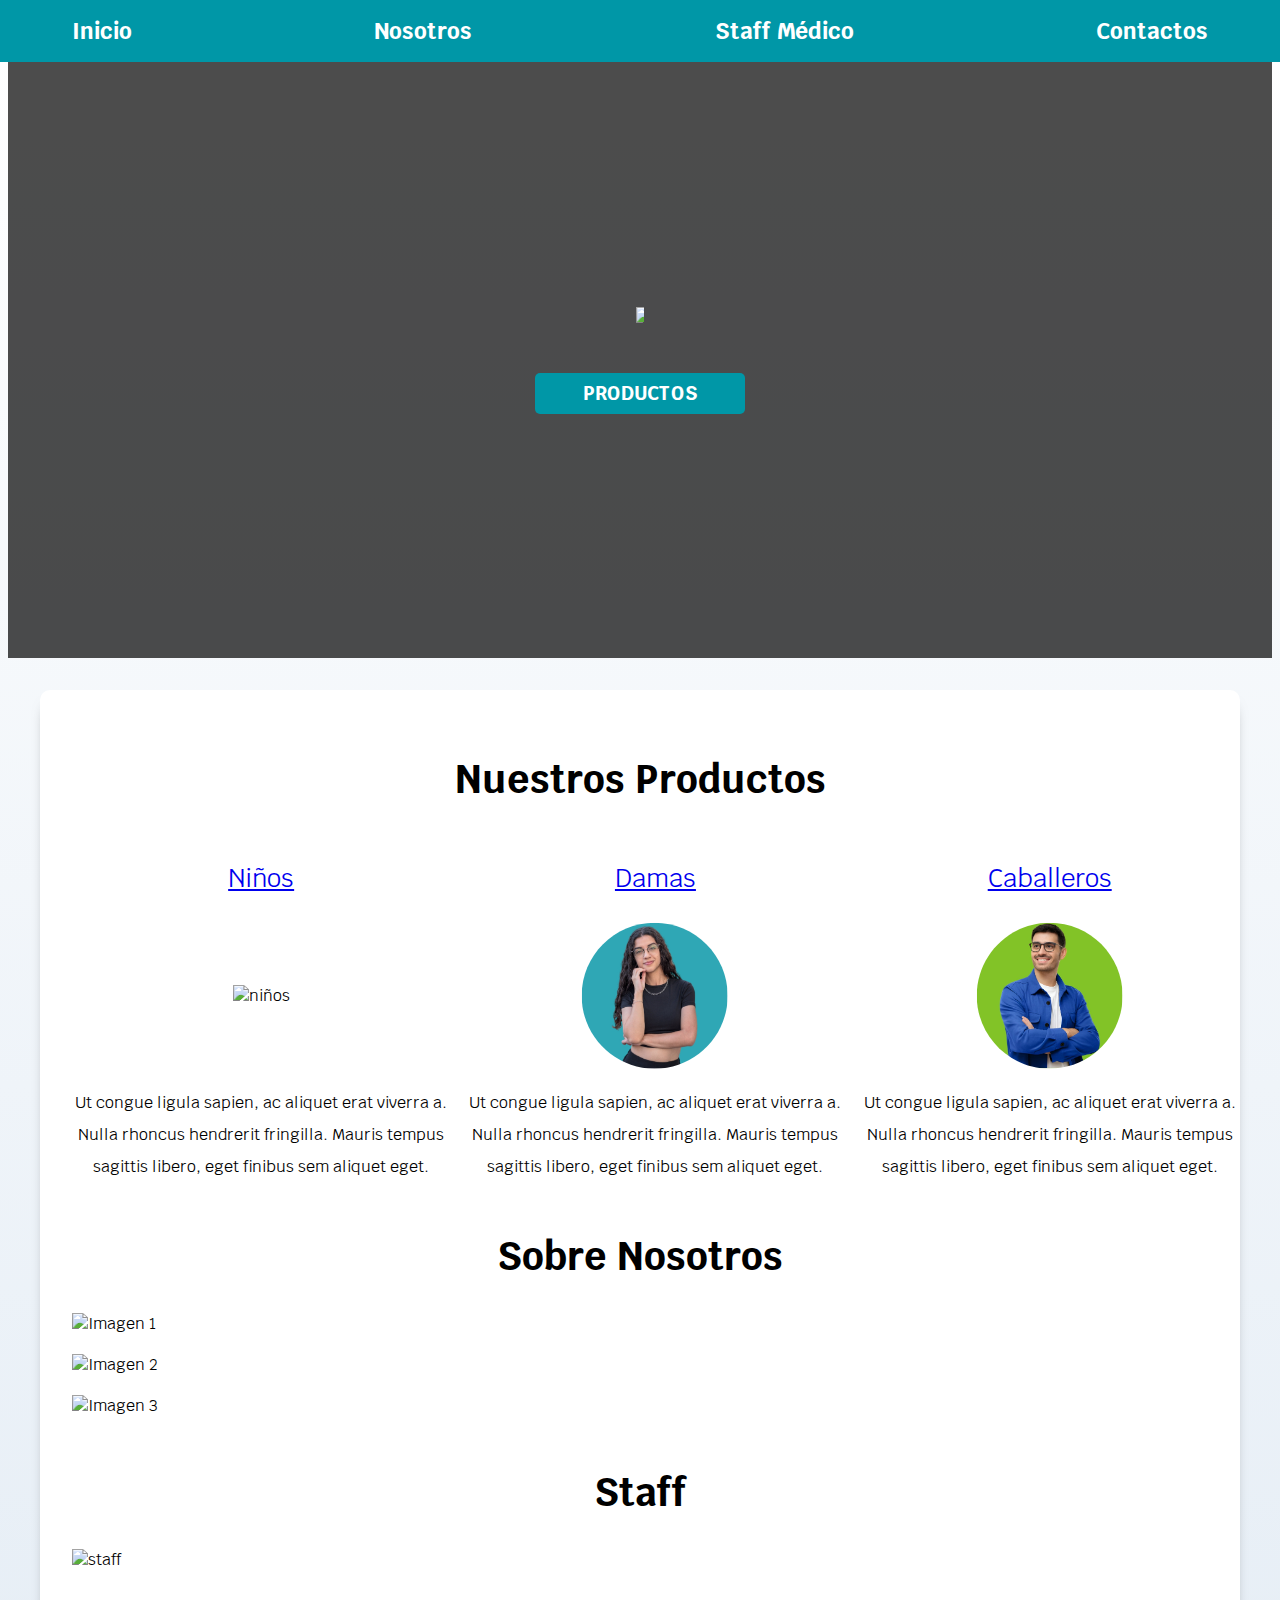
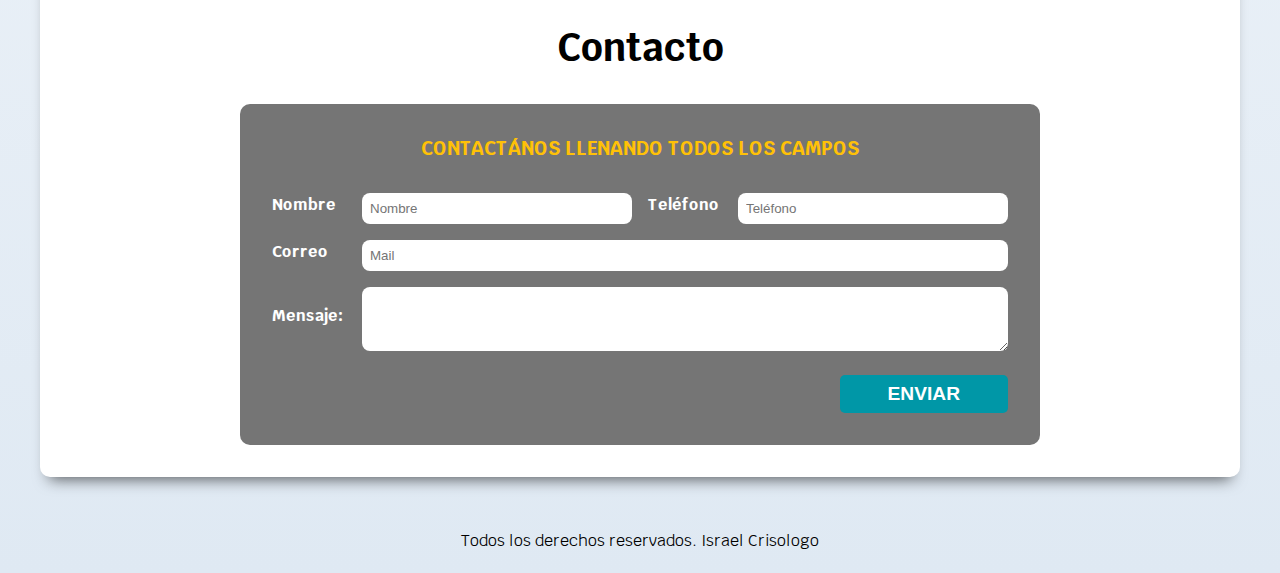
==== index.html @ 7acefdb7 "Add files via upload" ====
<!DOCTYPE html>
<html lang="en">
<head>
    <meta charset="UTF-8">
    <meta name="viewport" content="width=device-width, initial-scale=1.0">
    <meta http-equiv="X-UA-Compatible" content="ie=edge">
    <title>Optica Geo Vision</title>
    <link rel="stylesheet" href="https://necolas.github.io/normalize.css/8.0.0/normalize.css">
    <link href="https://fonts.googleapis.com/css?family=Krub:400,700" rel="stylesheet">
   <style>
    @font-face {
      font-family: Copperplate;
      src: url(Font/Copperplate.ttf); 
      font-weight: bold;
      font-style: normal;
  }
</style>
    <link rel="stylesheet" href="css/style.css">
</head>
<body>

    <div class=" nav-bg">
        <nav class="navegacion contenedor">
            <a href="#">Inicio</a>
            <a href="#nosotros">Nosotros</a>
            <a href="#staff">Staff Médico</a>
            <a href="#contacto">Contactos</a>
        </nav>
    </div>
    

    <div class="hero">
        <div class="contenido-hero">
            <h2> <img src="img/logo01.png"> </h2>
            <a class="boton" href="#nuestrosproductos">Productos</a>
        </div>
    </div>

    <div class="contenedor sombra" id="nuestrosproductos">
        <h2>Nuestros Productos</h2>
        <main class="servicios">
                <div id="servicio" class="servicio">
                    <h3><a href="links/Niños.html" target="_blank">Niños</a></h3>
                    <div class="iconos">
                        <img src="img/niños.svg" alt="niños">
                    </div>
                    <p>Ut congue ligula sapien, ac aliquet erat viverra a. Nulla rhoncus hendrerit fringilla. Mauris tempus sagittis libero, eget finibus sem aliquet eget.</p>
                </div>
                <div class="servicio">
                    <h3><a href="links/Damas.html" target="_blank">Damas</a></h3>
                    <div class="iconos">

                        <!-- https://tablericons.com/ -->
                        <img src="img/dama.svg" alt="dama">
                    </div>
                    <p>Ut congue ligula sapien, ac aliquet erat viverra a. Nulla rhoncus hendrerit fringilla. Mauris tempus sagittis libero, eget finibus sem aliquet eget.</p>
                </div>
                <div class="servicio">
                    <h3><a href="links/Caballeros.html" target="_blank">Caballeros</a></h3>
                    <div class="iconos">
                        <img src="img/caballero.svg" alt="caballero">
                    </div>
                    <p>Ut congue ligula sapien, ac aliquet erat viverra a. Nulla rhoncus hendrerit fringilla. Mauris tempus sagittis libero, eget finibus sem aliquet eget.</p>
                </div>
        </main>
        <div id="nosotros" class="nosotros">
             <h2> Sobre Nosotros </h2>
             <div class="quienes">
                <img src="img/somos.svg" alt="Imagen 1">
                <img src="img/mision.svg" alt="Imagen 2">
                <img src="img/vision.svg" alt="Imagen 3">
            </div>
                <h2>Staff </h2>
            <div id="staff" class="staff">
                <img src="img/staff.svg" alt="staff">
            </div>
        </div>
        <div id="contacto" class="contacto">
            <h2>Contacto</h2>
            <form class="formulario" action="https://formsubmit.co/nayeli28oliva@gmail.com" method="POST">
                <legend>Contactános llenando todos los campos</legend>

                <div class="contenedor-campos">
                    <div class="campo">
                        <label>Nombre</label>

                        <input type="text" name="name" placeholder="Nombre" required>
                    </div>
                    <div class="campo">
                        <label>Teléfono</label>

                        <input type="tel" name="phone" placeholder="Teléfono">
                    </div>
                    <div class="campo w-100">
                        <label>Correo</label>

                        <input type="mail" name="mail" placeholder="Mail">
                    </div>
                    <div class="campo w-100">
                        <label>Mensaje:</label>

                        <textarea name="message"></textarea>
                    </div>
                </div><!--.contenedor-campos-->
                <div class="enviar">
                    <input class="boton" type="submit" value="Enviar">
                </div>
                <input type="hidden" name="_next" valvue="http://127.0.0.1:5500/">
                <input type="hidden" name="_captcha" valvue="false">
            </form>
        </div>
    </div>

    <footer class="footer">
        <p>Todos los derechos reservados. Israel Crisologo</p>
    </footer>


    
</body>
</html>
---- css/style.css ----
:root {
    --blanco: #ffffff;
    --primario: #FFC107;
    --secundario: #0097A7;
    --gris: #757575;
    --oscuro: #212121;
}
html {
    box-sizing: border-box;
    min-height: 100%;
}
*, *:before, *:after {
    box-sizing: inherit;
}
p {
    line-height: 2;
}
body {
    font-family: 'Krub', sans-serif;
    background-image: linear-gradient(to top, #dfe9f3 0%, white 100%);
    min-height: 100%;
    
}
.header {
    background-color: rgba(154, 207, 80, 1);
    padding: 0.5rem;
}
.header h1 {
    font-family: Copperplate;
    color: var(--blanco)
}
.nav-bg {
    position: fixed;
    top: 0;
    left: 0;
    width: 100%;
    z-index: 1000; /* Asegura que esté por encima de otros elementos */
}
h1 {
    font-size: 1.4rem;
}
h1 span {
    font-size: 1.4rem;
}
h1, h2, h3 {
    text-align: center;
}
h2 {
    font-size: 2.4rem;
}
h3 {
    color: var(--secundario);
    font-weight: 400;
    font-size: 1.6rem;
}
.contenedor {
    margin: 0 auto;
    max-width: 1200px;
}
.sombra {
    padding: 2rem;
    margin-bottom: 3rem;
    background-color: rgba(255, 255, 255, 1);
    border-radius: 10px;
    -webkit-box-shadow: 0px 11px 15px -9px rgba(0,0,0,0.63);
    -moz-box-shadow: 0px 11px 15px -9px rgba(0,0,0,0.63);
    box-shadow: 0px 11px 15px -9px rgba(0,0,0,0.63);
}
.nav-bg {
    background-color: var(--secundario);
}
.navegacion {
    scroll-snap-align: center;
    scroll-snap-stop: always;
    display: flex;
    flex-direction: column;
    align-items: center;
}
@media (min-width:768px) {
    .navegacion {
        flex-direction: row;
        justify-content: space-between;
    }
}
.navegacion a{
    padding: 1rem 2rem;
    color: var(--blanco);
    text-decoration: none;
    font-size: 1.4rem;
    font-weight: 700;
}
.navegacion a:hover {
    background-color: var(--primario);
    color: var(--oscuro);
}
.navegacion a:last-of-type {
    margin-bottom:0;
}
@media (min-width:768px) {
    .navegacion a{
        margin-bottom: 0;
    }
}
.hero {
    height: 650px;
    background-image: url(../img/Gif01.gif);
    background-position: center;
    background-size: cover;
    margin-bottom: 2rem;
    position: relative;
}
.contenido-hero {
    background-color: rgb(0 0 0 / 70%); /** Otra opción **/
    background-color: rgba(0, 0, 0, .7);
    position: absolute;
    width: 100%;
    height: 100%;
    display: flex;
    flex-direction: column;
   align-items: center;
   justify-content: center;
}
.contenido-hero h2 img {
    max-width: 50%;
    height: auto;
    margin-top: -100px;
}
.contenido-hero h2, 
.contenido-hero p {
    color: var(--blanco);
}
.boton {
    background-color: var(--secundario);
    color: var(--blanco);
    margin-top: .5rem;
    padding: .5rem 3rem;
    border-radius: 5px;
    font-weight: 700;
    text-decoration: none;
    text-transform: uppercase;
    font-size: 1.2rem;
    border:none;
}
.boton:hover{
    cursor: pointer;
}
.servicios {
    scroll-snap-align: center;
    scroll-snap-stop: always;
}
@media (min-width:768px) {
    .servicios {
        display: grid;
        grid-template-columns: 33.3% 33.3% 33.3%;
        column-gap: 1rem;
    }
}
.servicio {
    text-align:center;
}
.servicio {
    display: flex;
    flex-direction: column;
    align-items: center;
}


.iconos {
    display: flex;
    height: 150px;
    width: 150px;
    justify-content: space-evenly;
    align-items: center;
}
.iconos i {
    font-size: 2rem;
    color: var(--oscuro);
}
.quienes {
    display: flex;
    flex-direction: column; /* Apila los elementos verticalmente */
    align-items: center; /* Centra los elementos horizontalmente */
    margin-top: 20px;
    width: 100%; /* Ocupa todo el ancho disponible */
    max-width: 1200px; /* Ajusta el ancho máximo del contenedor */
    margin-left: auto;
    margin-right: auto;
}

.quienes img {
    width: 100%; /* Ocupa todo el ancho del contenedor */
    max-width: 100%; /* Ajusta el ancho máximo de las imágenes según sea necesario */
    height: auto; /* Mantiene la proporción de aspecto de las imágenes */
    margin-bottom: 20px; /* Espacio entre las imágenes */
}
.staff {
    display: flex;
    flex-direction: column; /* Apila los elementos verticalmente */
    align-items: center; /* Centra los elementos horizontalmente */
    margin-top: 20px;
    width: 100%; /* Ocupa todo el ancho disponible */
    max-width: 1200px; /* Ajusta el ancho máximo del contenedor */
    margin-left: auto;
    margin-right: auto; 
}
.staff img {
    width: 100%; /* Ocupa todo el ancho del contenedor */
    max-width: 100%; /* Ajusta el ancho máximo de las imágenes según sea necesario */
    height: auto; /* Mantiene la proporción de aspecto de las imágenes */
    margin-bottom: 20px;
}
.formulario {
    background-color: var(--gris);
    padding: 2rem;
    border-radius: 10px;
    scroll-snap-align: center;
    scroll-snap-stop: always;
}
.formulario legend {
    text-align: center;
    font-size: 1.2rem;
    color: var(--primario);
    margin-bottom: 2rem;
    display: block;
    text-transform: uppercase;
    font-weight: 700;
}
@media (min-width:768px) {
    .formulario {
        max-width: 800px;
        margin: 0 auto;
    }
}
.contenedor-campos {
    display: flex;
    justify-content: space-between;
    flex-wrap: wrap;
}

.campo {
    margin-bottom: 1rem;
    width: 100%;
}
@media (min-width:480px) {
    .campo {
        display: flex;
        align-items: center;
    }
}
@media (min-width: 768px) {
    .campo{
        flex: 0 0 calc(50% - .5rem)
    }
}
.campo label {
    color: var(--blanco);
    font-weight: 700;
    margin-bottom: .5rem;
    display: block;
}
@media (min-width:480px) {
    .campo label {
        flex: 0 0 90px;
    }
}
.campo input[type="text"],
.campo input[type="tel"],
.campo input[type="mail"],
.campo textarea {
    width: 100%;
    padding: .5rem;
    border: none;
    border-radius: .5rem;
}
@media (min-width: 768px) {
    :is(.campo) :is( 
        input[type="text"], 
        input[type="text"],  
        input[type="tel"],  
        input[type="mail"] , 
        textarea ) {
        flex: 1;
    }
}

.w-100{
    flex: 0 0 100%;
}
.campo textarea {
    height: 4rem;
}

.enviar {
    display: flex;
    justify-content: flex-end;
}

.footer {
    text-align: center;
}
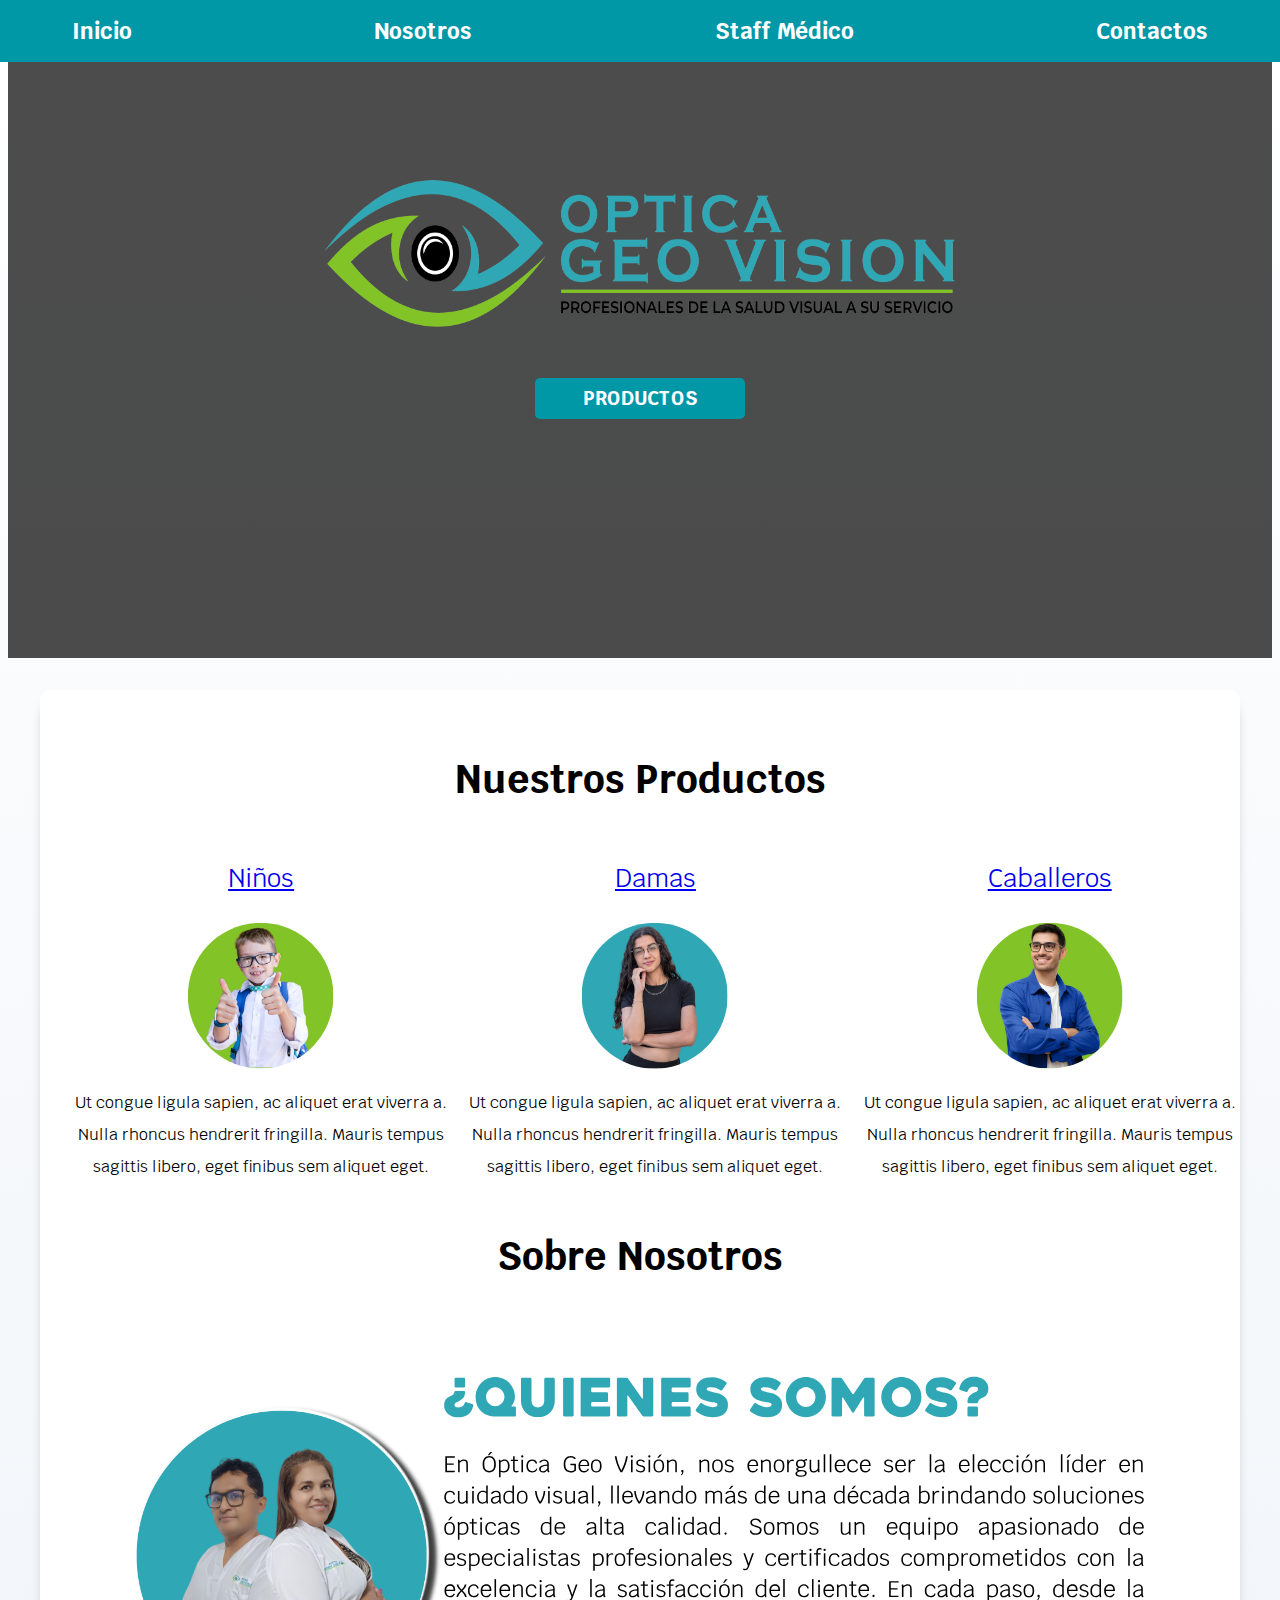
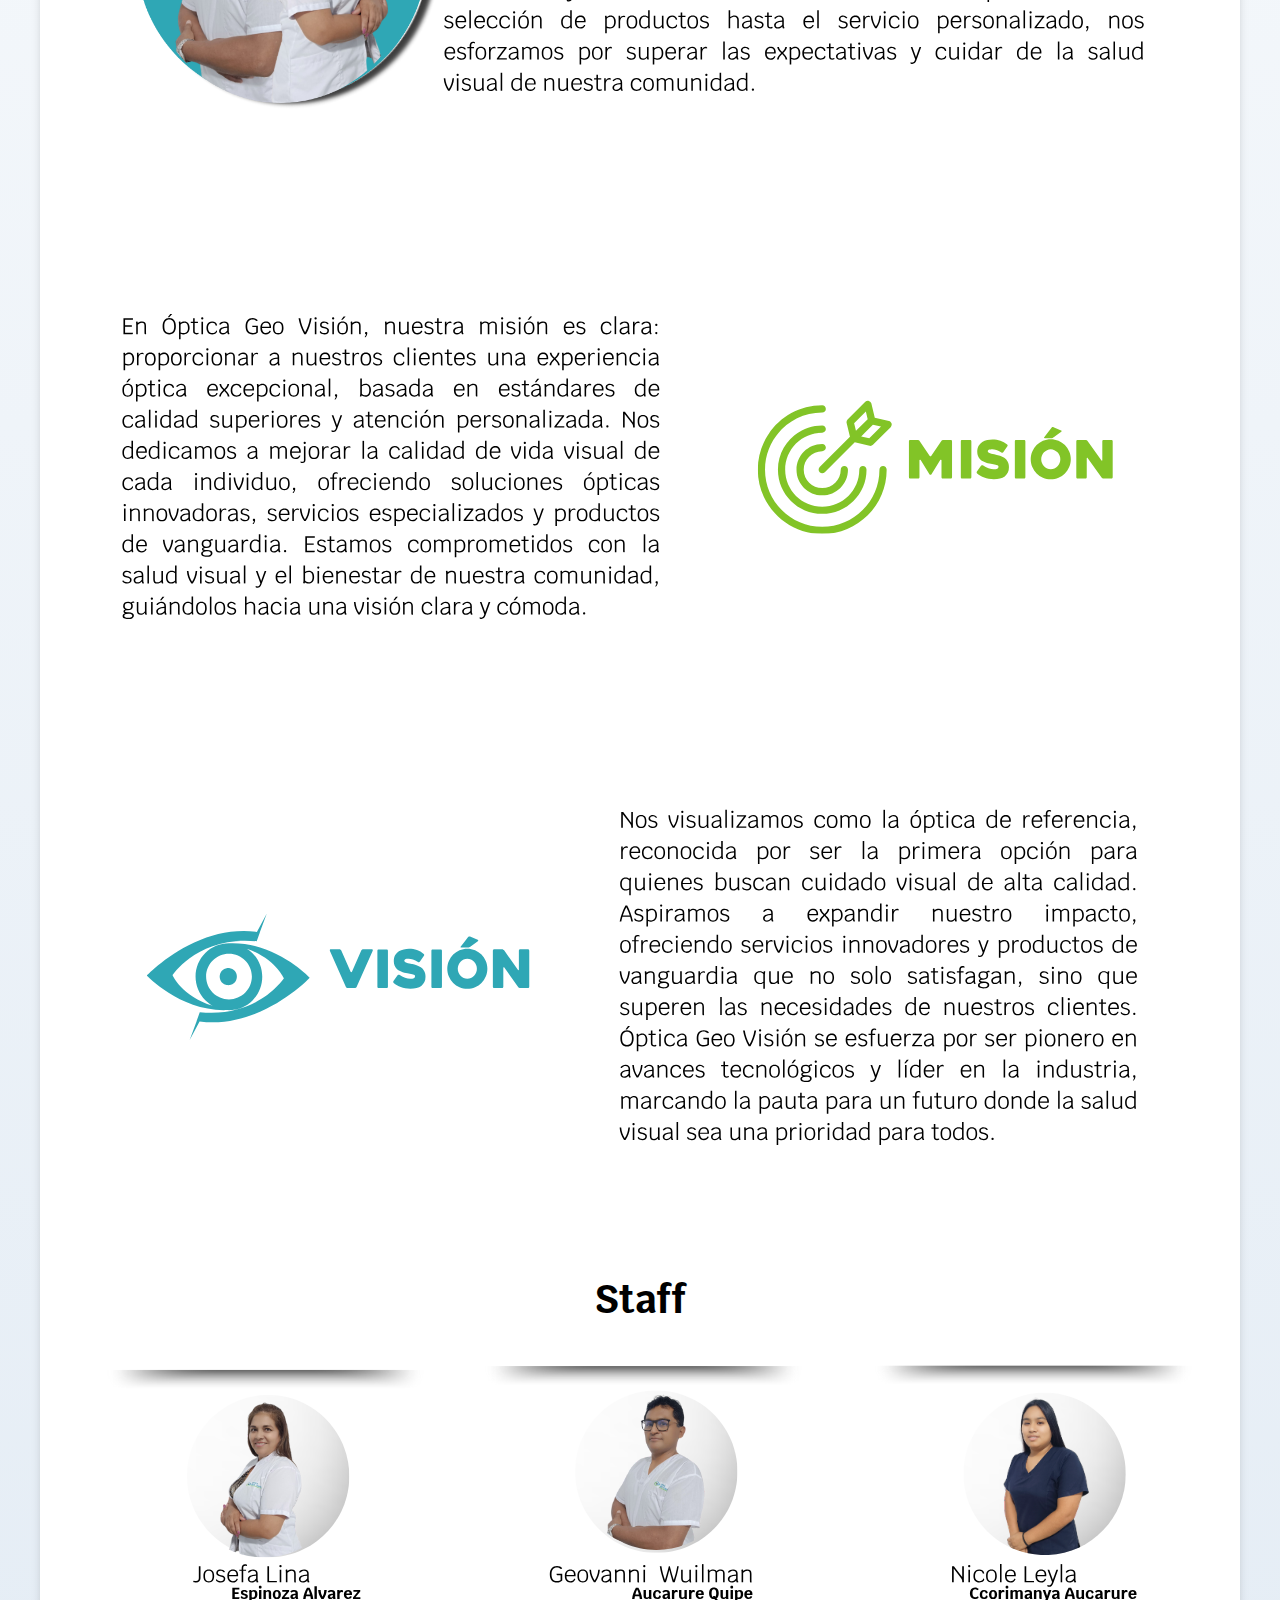
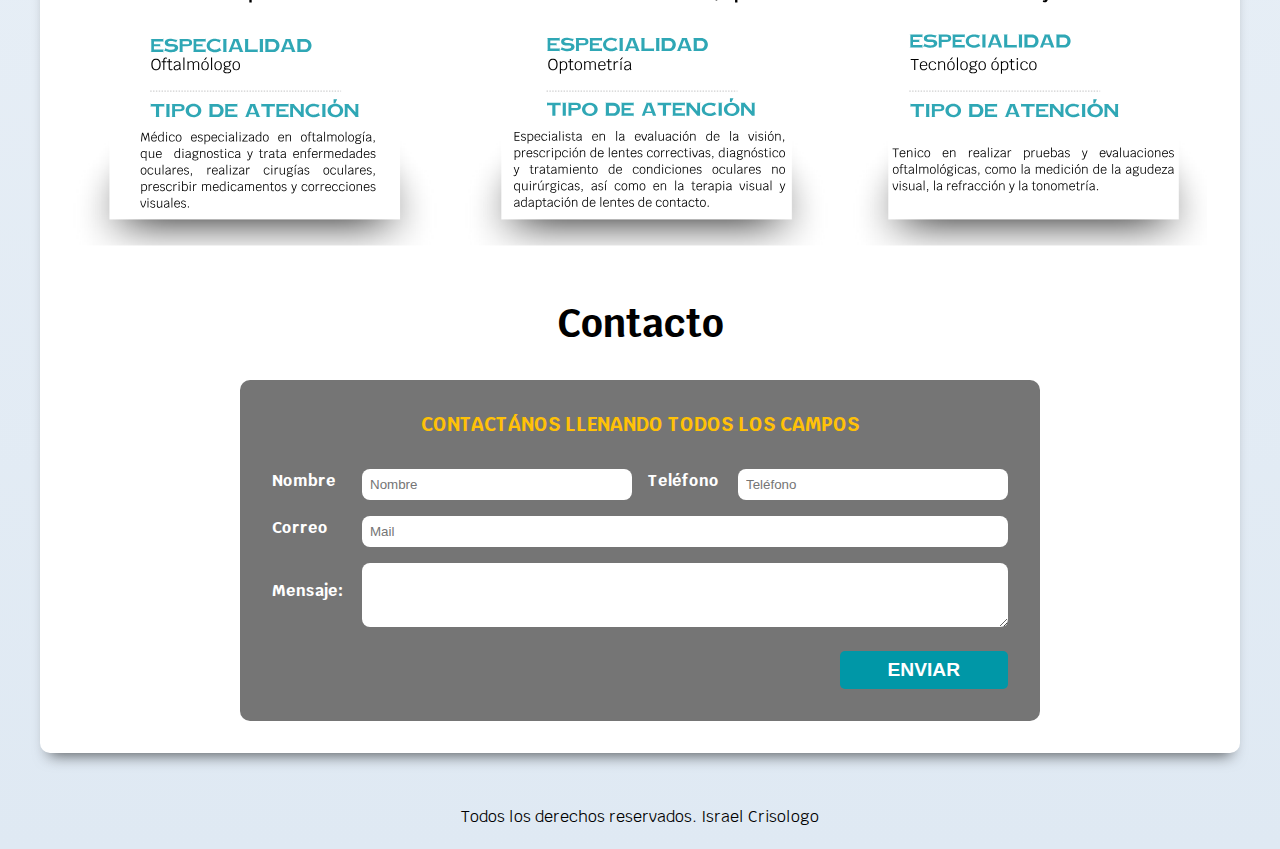
==== commit 49a1da0c: "Update index.html" ====
--- a/index.html
+++ b/index.html
@@ -105,7 +105,7 @@
                 <div class="enviar">
                     <input class="boton" type="submit" value="Enviar">
                 </div>
-                <input type="hidden" name="_next" valvue="http://127.0.0.1:5500/">
+                <input type="hidden" name="_next" valvue="https://musicisra.github.io/optica2.0/">
                 <input type="hidden" name="_captcha" valvue="false">
             </form>
         </div>
@@ -118,4 +118,4 @@
 
     
 </body>
-</html>+</html>
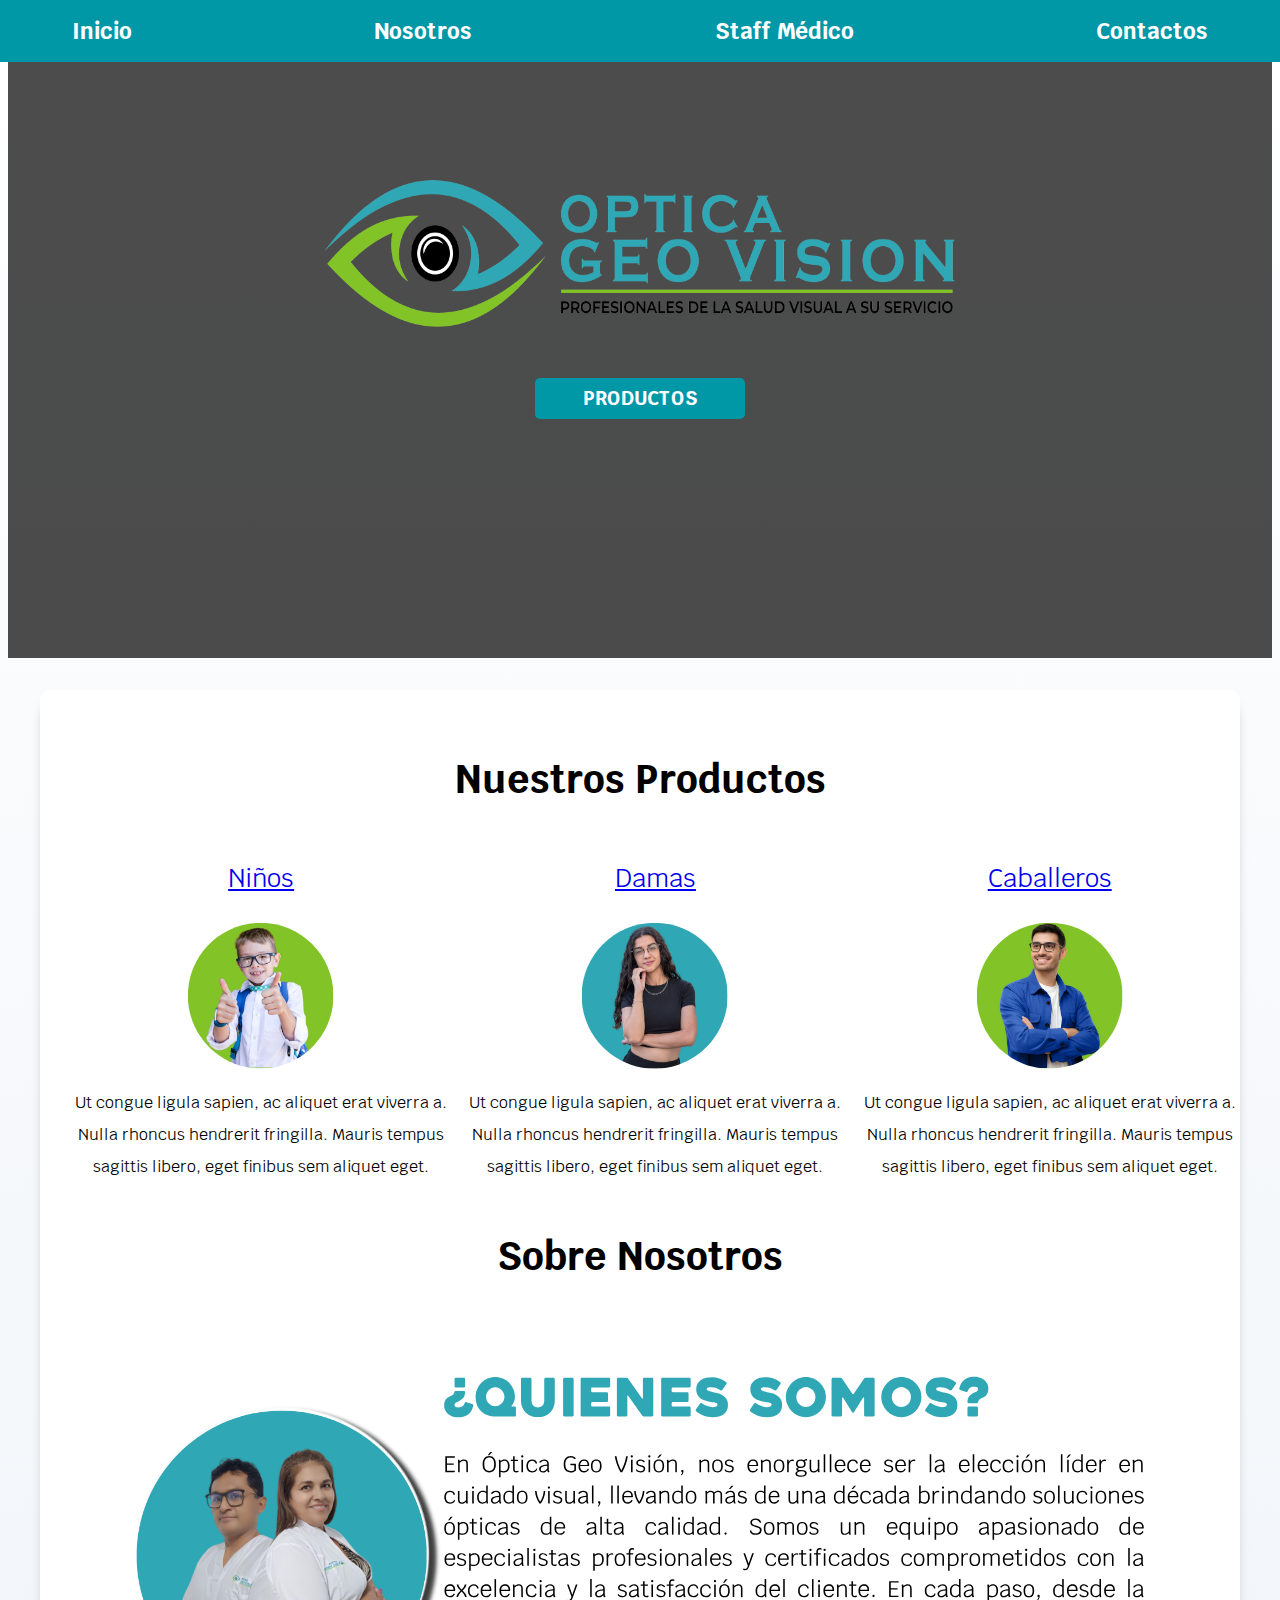
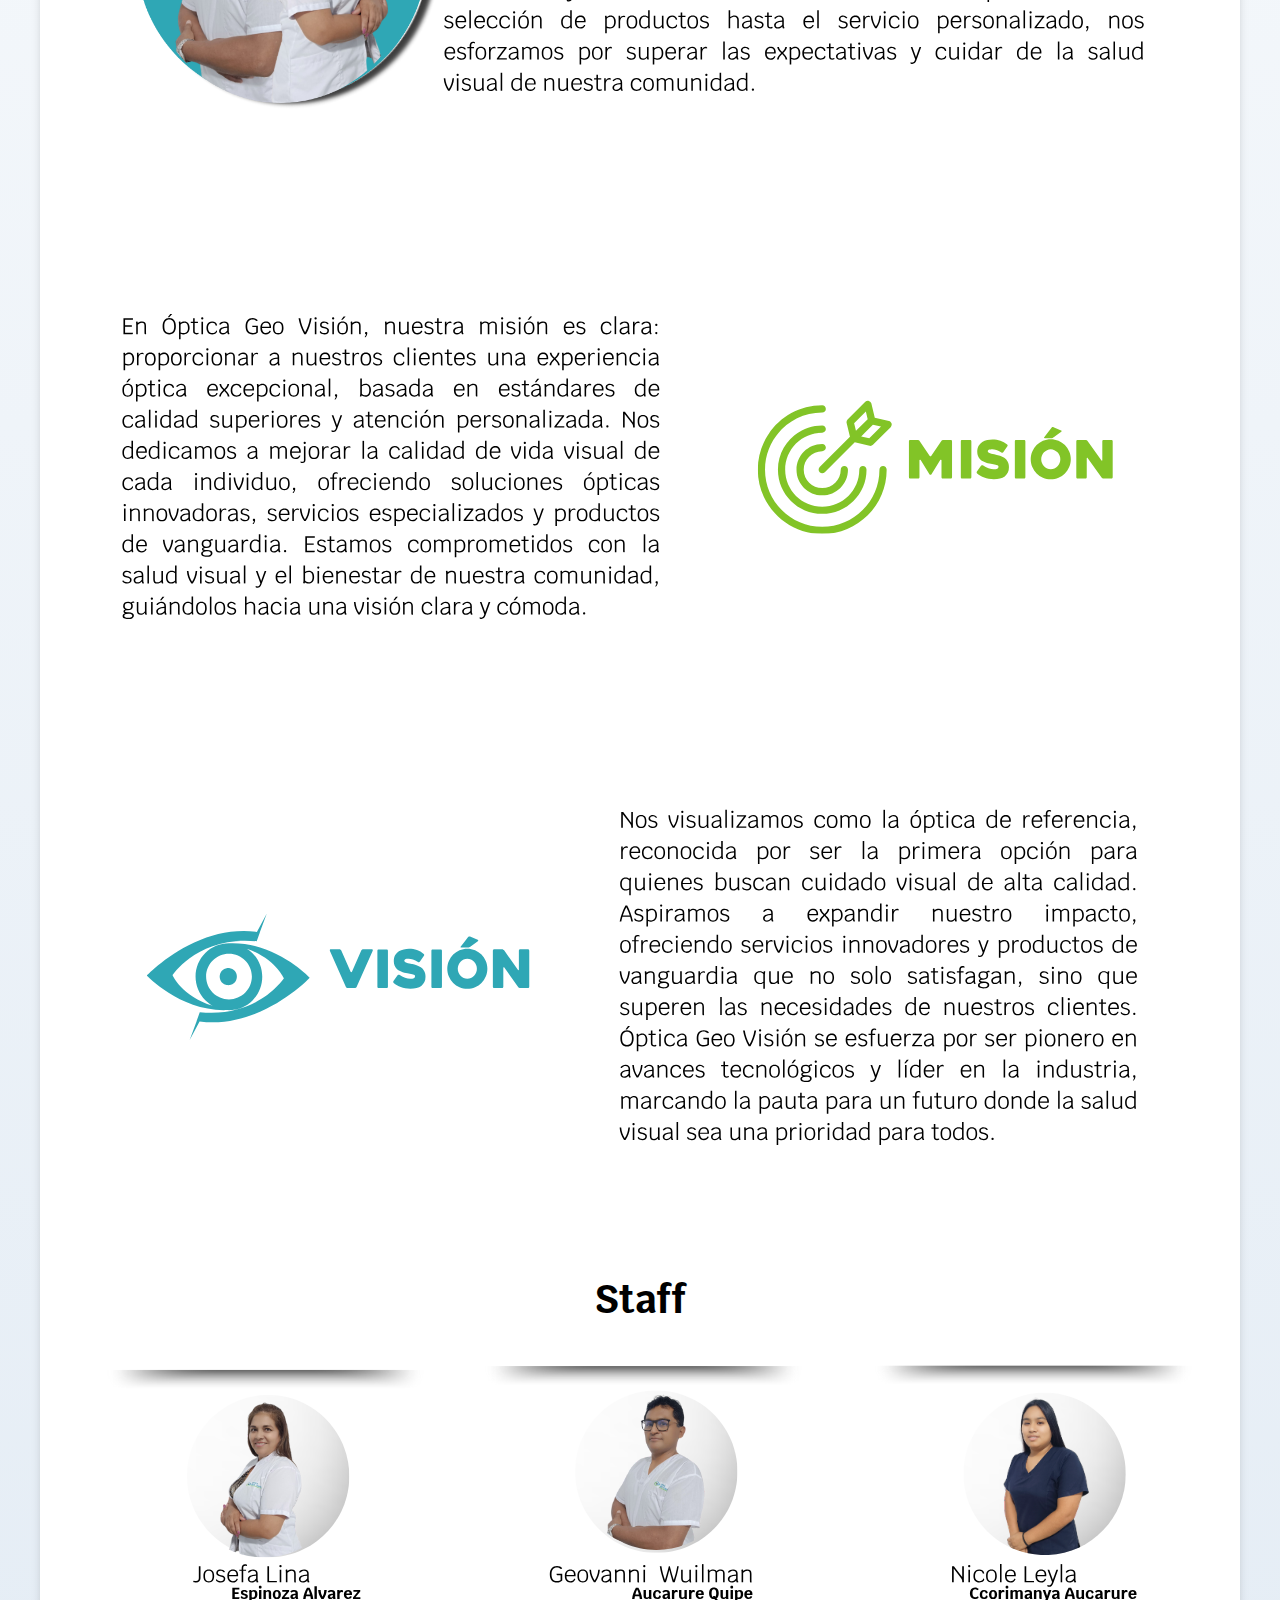
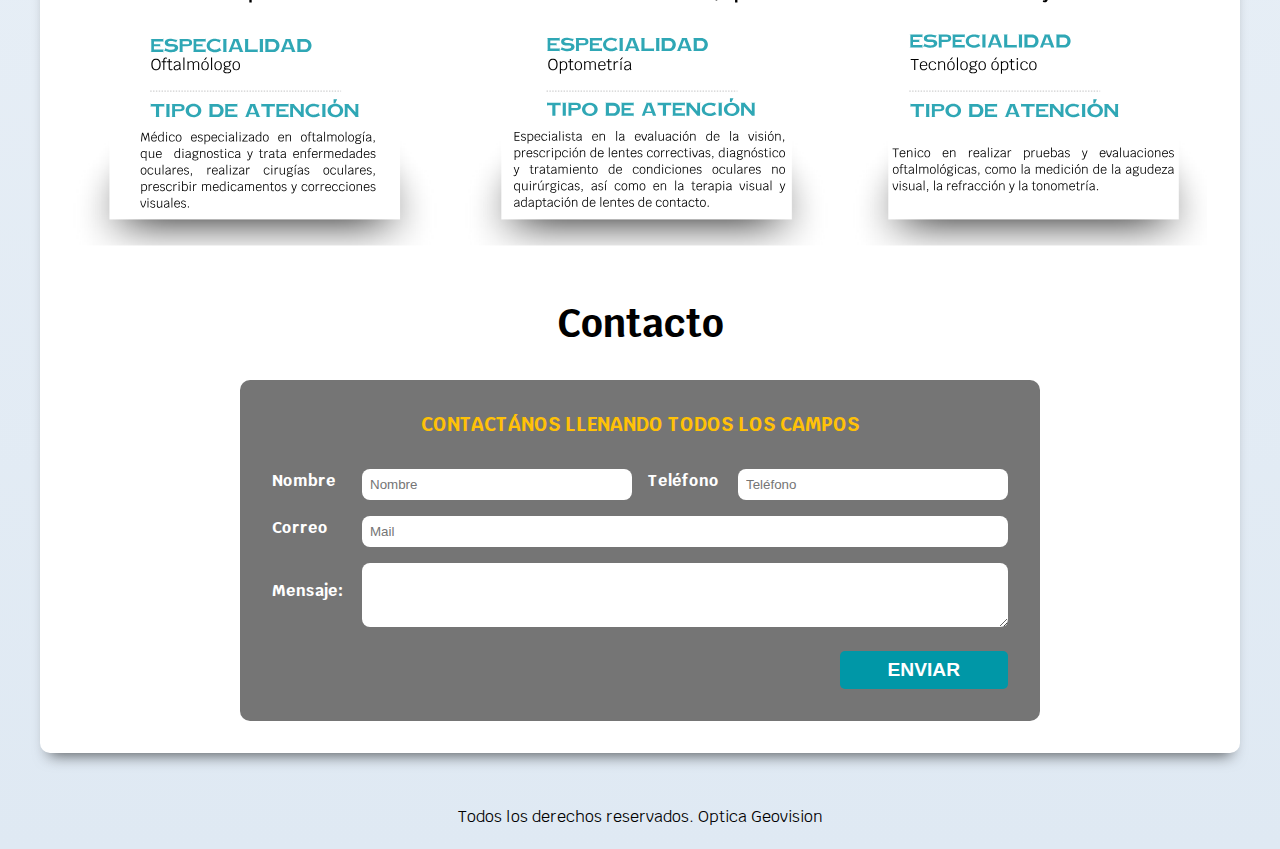
==== commit cbfb688b: "index.html" ====
--- a/index.html
+++ b/index.html
@@ -112,7 +112,7 @@
     </div>
 
     <footer class="footer">
-        <p>Todos los derechos reservados. Israel Crisologo</p>
+        <p>Todos los derechos reservados. Optica Geovision</p>
     </footer>
 
 
